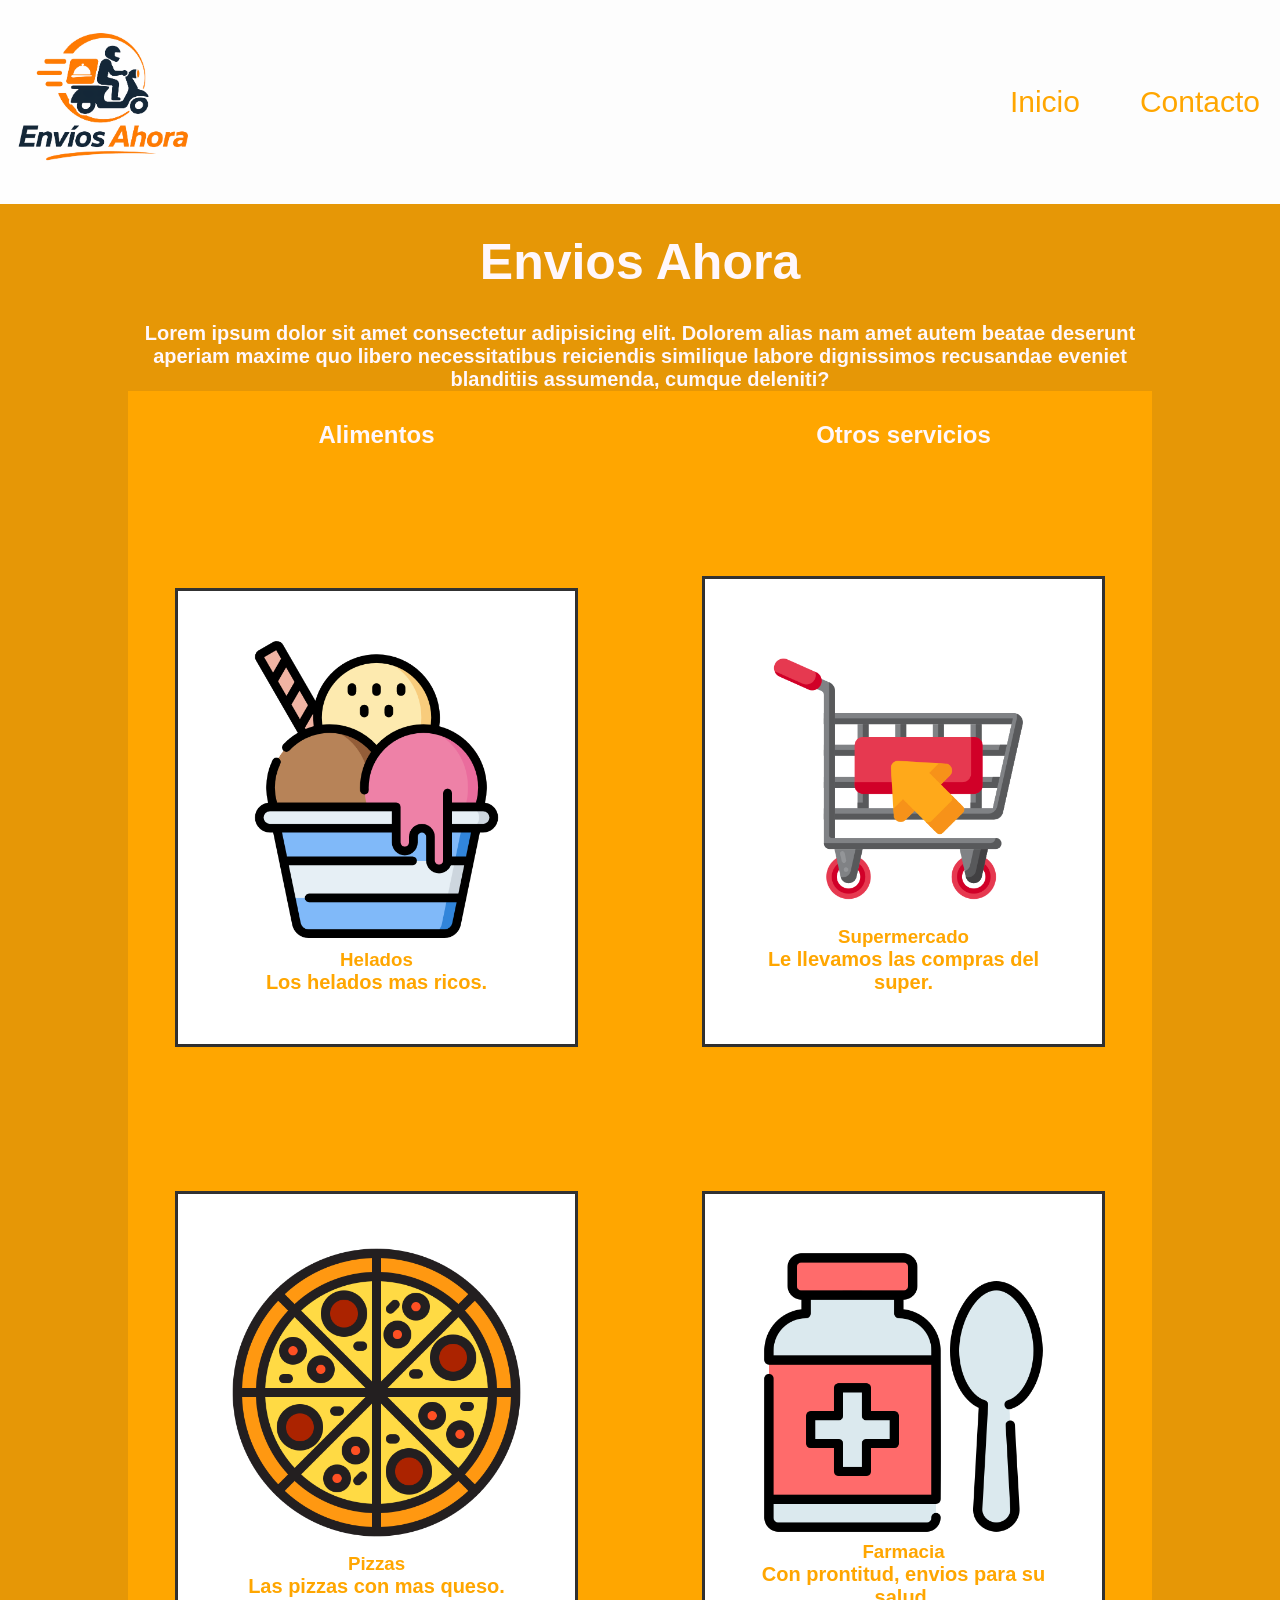
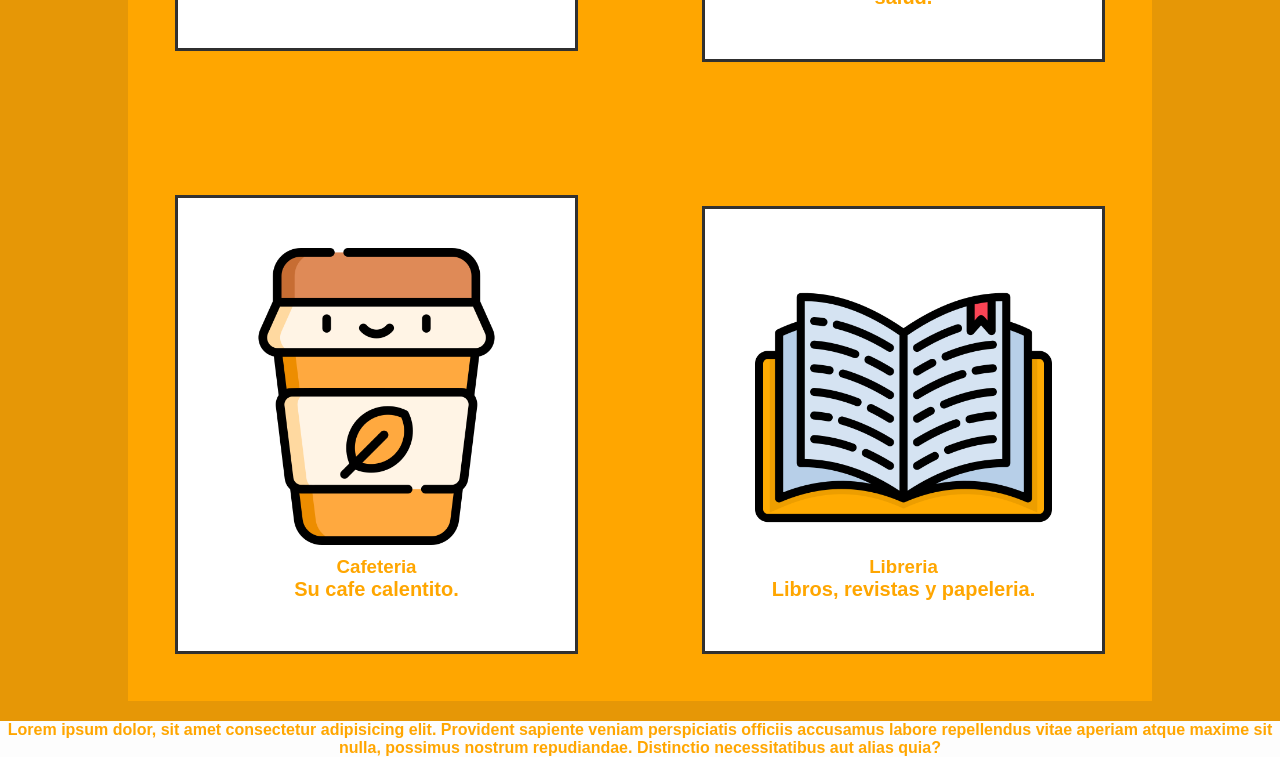
==== index.html @ eb2d567a "Agregados archivos" ====
<!DOCTYPE html>
<html lang="en">
<head>
    <meta charset="UTF-8">
    <meta http-equiv="X-UA-Compatible" content="IE=edge">
    <meta name="viewport" content="width=device-width, initial-scale=1.0">
    <link rel="preconnect" href="https://fonts.googleapis.com">
    <link rel="preconnect" href="https://fonts.gstatic.com" crossorigin>
    <link href="https://fonts.googleapis.com/css2?family=Merriweather:ital,opsz,wght@0,18..144,300..900;1,18..144,300..900&family=Open+Sans:ital,wght@0,300..800;1,300..800&display=swap" rel="stylesheet">
    <link rel="stylesheet" href="./css/style.css">
    <title>Envios Ahora</title>
</head>
<body>
    <header>
        <div id="logo">
            <img src="./img/envios_ahora_logo.png" alt="logo">
        </div>
        <nav class="menu">
            <ul>
                <li><a href="./index.html">Inicio</a>
                </li>
                <li><a href="./pages/contacto.html">Contacto</a>
                </li>
            </ul>
        </nav>
    </header>
    <main>
        <h1>Envios Ahora</h1>
        <p>Lorem ipsum dolor sit amet consectetur adipisicing elit. Dolorem alias nam amet autem beatae deserunt aperiam maxime quo libero necessitatibus reiciendis similique labore dignissimos recusandae eveniet blanditiis assumenda, cumque deleniti?</p>
    <div class="contenedor_cards">   
        <section class="seccion_cards">
            <h2>Alimentos</h2>
            <article class="card">
                <img src="./img/helado.png" alt="helado" class="card_img">
                <div class="card_div">
                    <h3 class="card_h3">Helados</h3>
                    <p class="card_parrafo">Los helados mas ricos.</p>
                </div>
            </article>
            <article class="card">
                <img src="./img/pizza.png" alt="pizza" class="card_img">
                <div class="card_div">
                    <h3 class="card_h3">Pizzas</h3>
                    <p class="card_parrafo">Las pizzas con mas queso.</p>
                </div>
            </article>
            
            <article class="card">
                <img src="./img/cafe.png" alt="cafeteria" class="card_img">
                <div class="card_div">
                    <h3 class="card_h3">Cafeteria</h3>
                    <p class="card_parrafo">Su cafe calentito.</p>
                </div>
            </article>
        </section>
        <section class="seccion_cards">
            <h2>Otros servicios</h2>
            <article class="card">
                <img src="./img/supermercado.png" alt="supermercado" class="card_img">
                <div class="card_div">
                    <h3 class="card_h3">Supermercado</h3>
                    <p class="card_parrafo">Le llevamos las compras del super.</p>
                </div>
            </article>
            <article class="card">
                <img src="./img/farmacia.png" alt="farmacia" class="card_img">
                <div class="card_div">
                    <h3 class="card_h3">Farmacia</h3>
                    <p class="card_parrafo">Con prontitud, envios para su salud.</p>
                </div>
            </article>
            <article class="card">
                <img src="./img/libreria.png" alt="libreria" class="card_img">
                <div class="card_div">
                    <h3 class="card_h3">Libreria</h3>
                    <p class="card_parrafo">Libros, revistas y papeleria.</p>
                </div>
            </article>
        </section>
    </div> 
    </main>
    <footer>
        <p>Lorem ipsum dolor, sit amet consectetur adipisicing elit. Provident sapiente veniam perspiciatis officiis accusamus labore repellendus vitae aperiam atque maxime sit nulla, possimus nostrum repudiandae. Distinctio necessitatibus aut alias quia?</p>
    </footer>
</body>
</html>
---- css/style.css ----
* {
    margin: 0;
    padding: 0;
    box-sizing: border-box;
}

/* con esta regla, cada rem vale 10 px */
html {
    font-size: 62.5%;
}

body{
    background: #e69706;
    color: #fff7fb;
    height: 100vh;
    font-size: 1.6rem;
    display: flex;
    flex-direction: column;
    font-family: "Merryweather", sans-serif;
}

main {
    width:80%;
    margin:auto;
    padding-bottom: 2rem;
    flex: 1;
    flex-direction: column;
    align-items: center;
}

main p{
    text-align: center;
}
.menu ul{
    list-style: none;
    display: flex;
    gap: 2rem;
}

.menu ul li a {
    text-decoration: none;
    font-size: 3rem;
    color: inherit;
    display: inline-block;
    padding: 2rem;
}

a {
    text-decoration: none;
}

header,
footer {
    background:#fdfdfd;
    color:#ffa600;
    width:100%;
    display:flex;
    justify-content: space-between;
    align-items: center;
}

footer p{
    text-align: center;
    font-weight: 800;
}
header{
    flex-wrap: wrap;
    flex-direction: row;
}
#logo{
    
    width: 20rem; 
}
header img{
    width: 100%;
}

main h1{
    font-size: 3rem;
    font-weight: 800;
    line-height: 1.15;
    margin: 3rem 0;
    text-align: center;
}

main p{
    font-weight: 600;
}
section h2{
    font-size: 2.4rem;
    font-weight: 700;
    line-height: 1.2;
    text-align: center;
    margin: 3rem 0;
}

.seccion_cards{
    display: grid;
    grid-template-columns: repeat(auto-fit, minmax(25rem, 1fr));
    gap: 5rem;
}

.contenedor_cards{
    background-color: #ffa600;
    display: grid;
    grid-template-columns: repeat(2, 1fr);
    gap: 30px;
    justify-items: center;

}

.card{
    width: auto;
    display: flex;
    flex-direction: column;
    justify-content: space-between;
    background-color: white;
    color: black;
    padding: 5rem;
    margin: 5rem;
    overflow: hidden;
    align-items: center;
    text-align: center;
    box-shadow: rgba(0, 0, 0, 0.16) 0px 1px 4px, rgb(51, 51, 51) 0px 0px 0px 3px;
}

.card img{
    width: 100%;
}

.card div {
    background: white;
    text-align: center;
    color: #ffa600;
}

.formulario{
    display: flex;
    flex-direction: column;
    gap: 20px;
}

input, textarea{
    width: 100%;
    padding: 2rem;
    border-radius: 1rem;
    border: 1rem solid #ccc;
    font-size: 5rem;
}

textarea{
    resize: none;
    min-height: 20rem;
}

.boton_div{
    display: flex;
    justify-content: center;
}
button {
    background: #fea44ff1;
    color: white;
    padding: 2rem;
    border-radius: 1rem;
    cursor: pointer;
    font-size: 4rem;
}

label{
    display: block;
    text-align:left;
    margin-bottom: 1rem;
    font-weight: bold;
    color: #444;
    border-radius: 1rem;
    font-size: 2rem;
}

main h1{
    font-size:5rem;
}

main p{
    font-size:2rem;
}
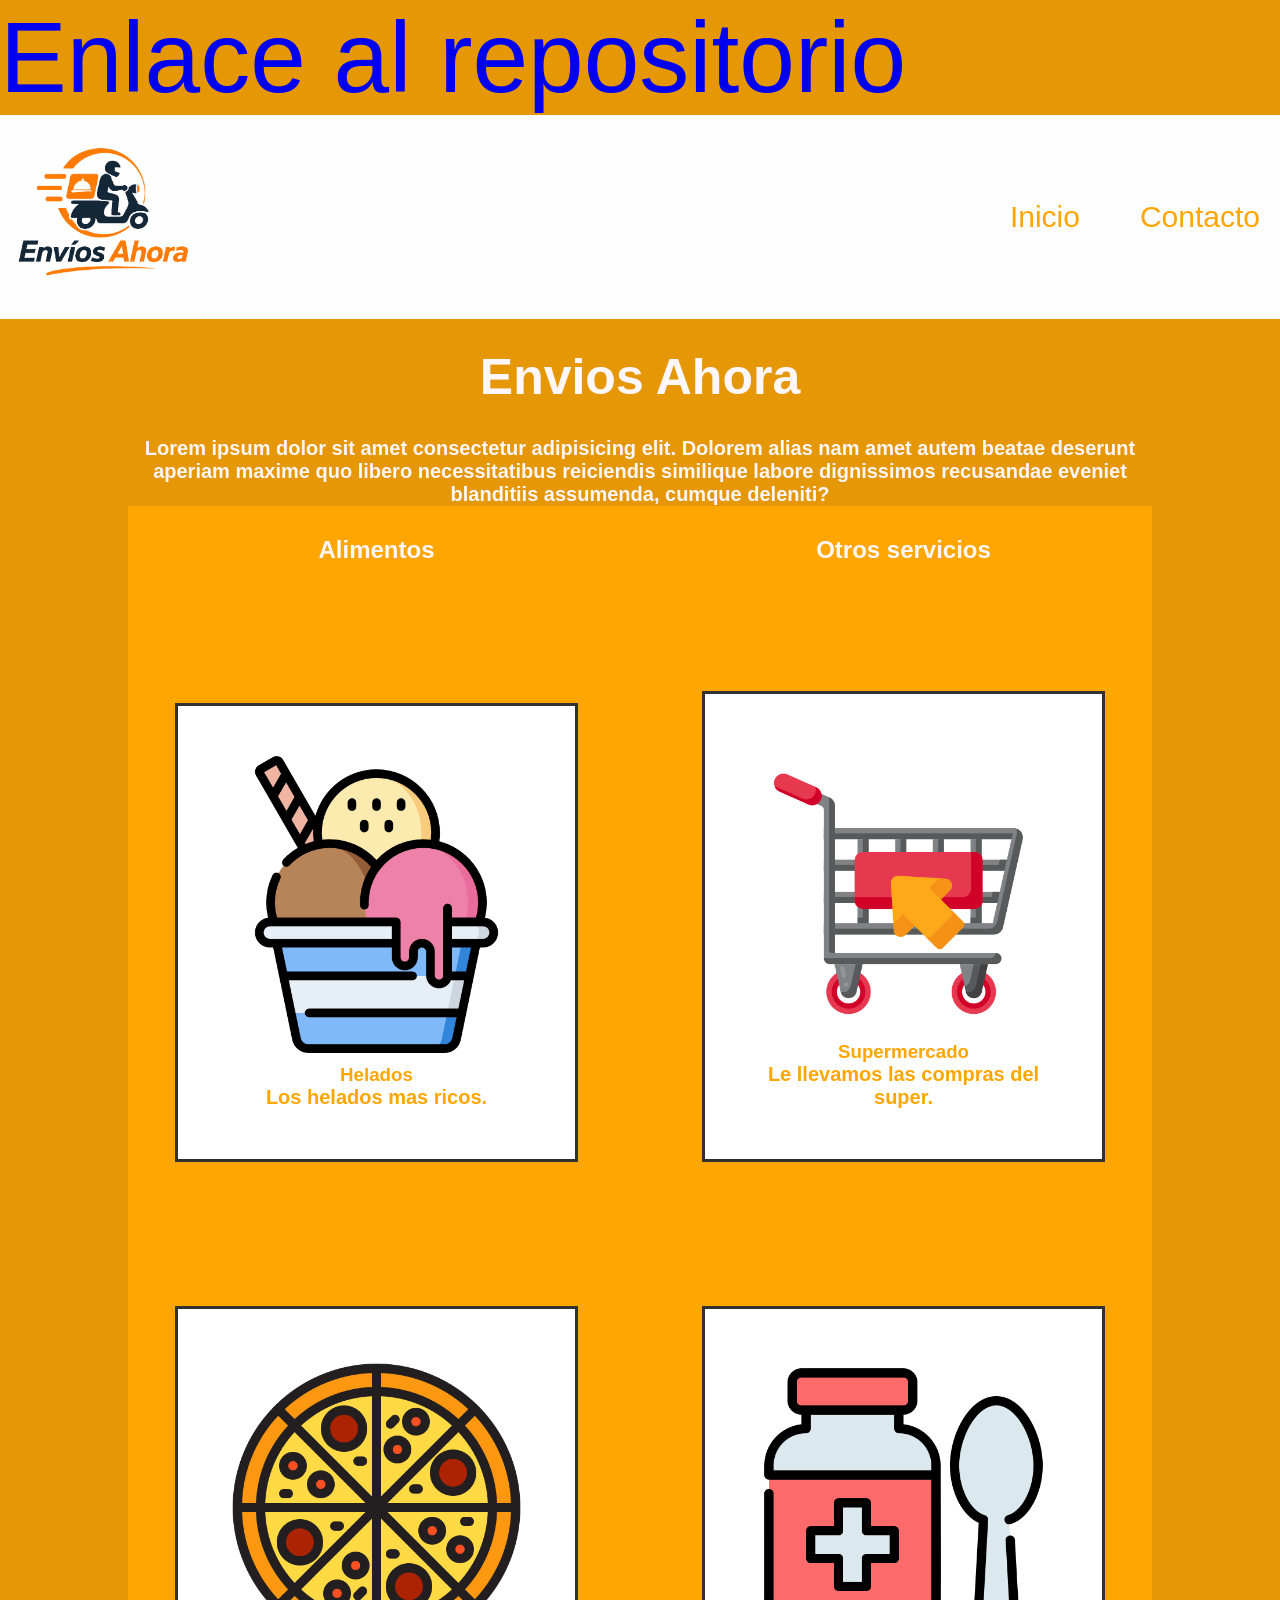
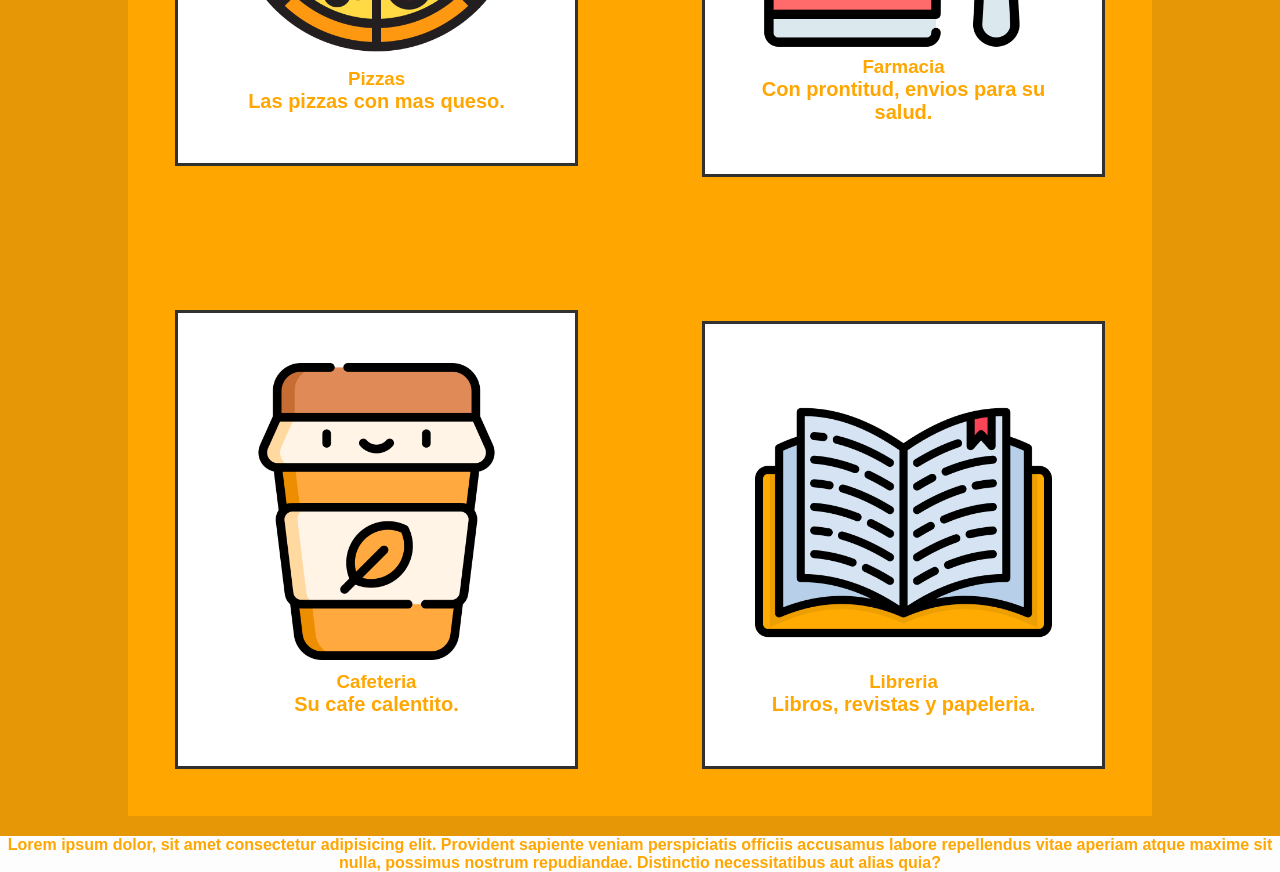
==== commit 50a14c3e: "Agregado enlace al repositorio" ====
--- a/index.html
+++ b/index.html
@@ -11,6 +11,7 @@
     <title>Envios Ahora</title>
 </head>
 <body>
+    <div style="font-size: 10rem;"><a href="https://github.com/Manuplis23/ProyectoFJS_TalentoTech" target="_blank">Enlace al repositorio</a></div>
     <header>
         <div id="logo">
             <img src="./img/envios_ahora_logo.png" alt="logo">
